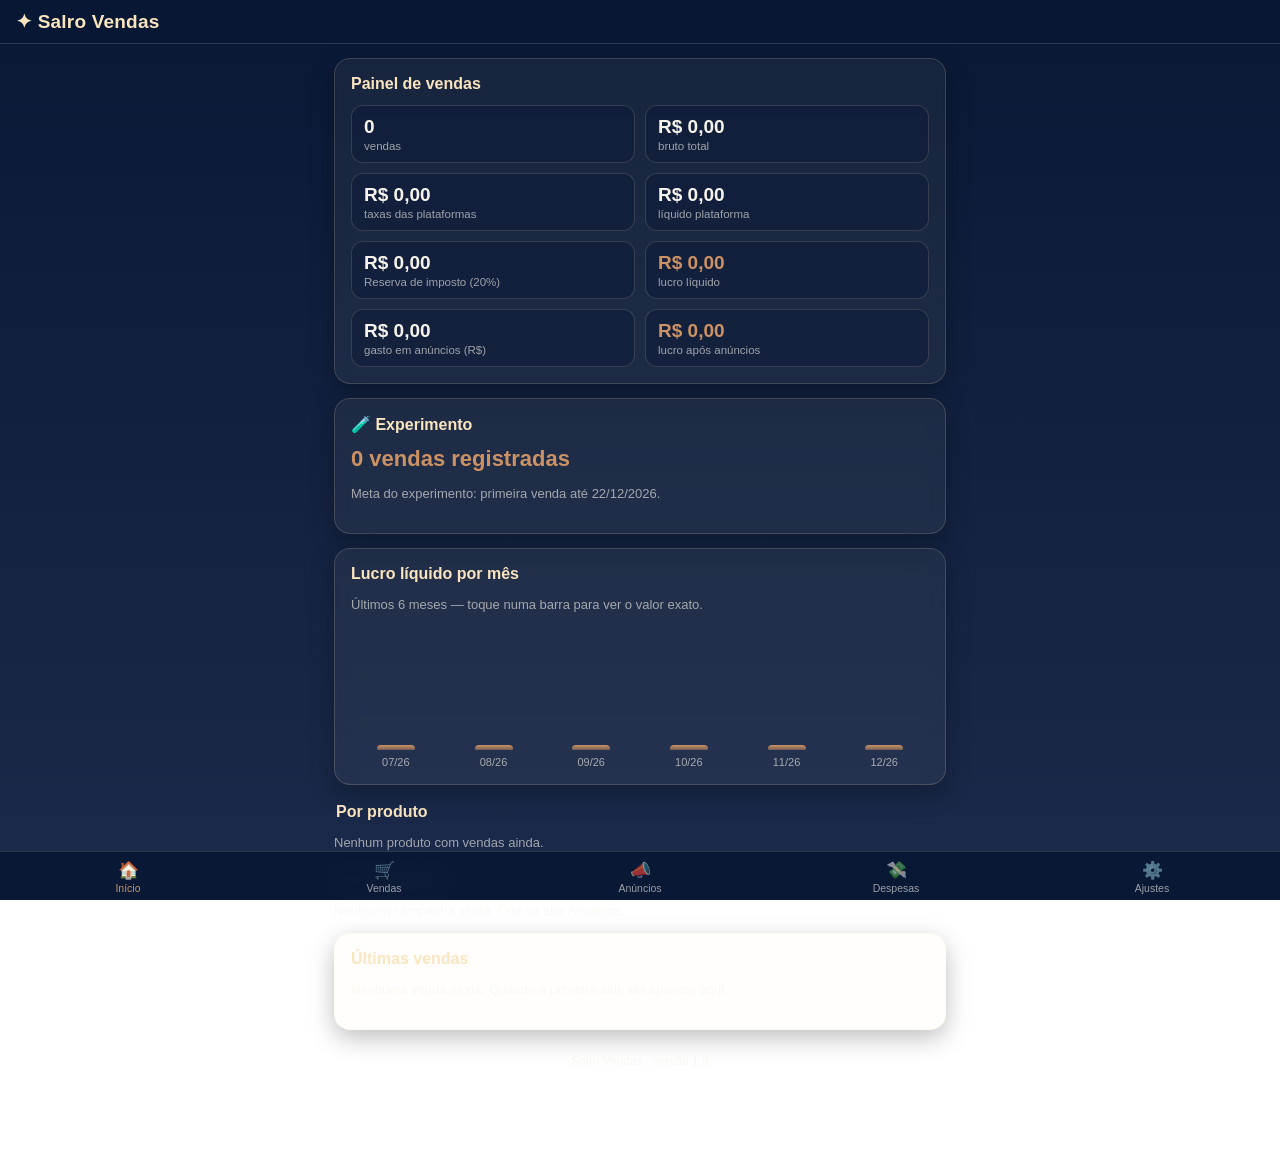
==== index.html @ 760a2b6c "Salro Vendas v1.0: vendas multicanal, importação CSV, campanhas e dashboard" ====
<!DOCTYPE html>
<html lang="pt-BR">
<head>
<meta charset="UTF-8">
<meta name="viewport" content="width=device-width, initial-scale=1, viewport-fit=cover">
<meta name="theme-color" content="#091835">
<title>Salro Vendas</title>
<link rel="manifest" href="manifest.webmanifest">
<link rel="icon" href="icon-192.png" type="image/png">
<link rel="apple-touch-icon" href="icon-180.png">
<link rel="stylesheet" href="styles.css">
</head>
<body>
<header class="topbar">
  <div class="brand">✦ Salro Vendas</div>
</header>

<main>
  <!-- INÍCIO / PAINEL -->
  <section id="view-home" class="view">
    <div class="card">
      <h2>Painel de vendas</h2>
      <div class="kpis">
        <div class="kpi"><div class="kpi-value" id="kpiVendasCount">0</div><div class="kpi-label">vendas</div></div>
        <div class="kpi"><div class="kpi-value" id="kpiVendasGross">R$ 0,00</div><div class="kpi-label">bruto total</div></div>
        <div class="kpi"><div class="kpi-value" id="kpiTaxas">R$ 0,00</div><div class="kpi-label">taxas das plataformas</div></div>
        <div class="kpi"><div class="kpi-value" id="kpiLiquido">R$ 0,00</div><div class="kpi-label">líquido plataforma</div></div>
        <div class="kpi"><div class="kpi-value" id="kpiReserva">R$ 0,00</div><div class="kpi-label" id="kpiReservaPct">Reserva de imposto</div></div>
        <div class="kpi"><div class="kpi-value accent" id="kpiLucro">R$ 0,00</div><div class="kpi-label">lucro líquido</div></div>
        <div class="kpi"><div class="kpi-value" id="kpiAds">R$ 0,00</div><div class="kpi-label">gasto em anúncios (R$)</div></div>
        <div class="kpi"><div class="kpi-value accent" id="kpiLucroApos">R$ 0,00</div><div class="kpi-label">lucro após anúncios</div></div>
      </div>
    </div>

    <div class="card experiment">
      <h2>🧪 Experimento</h2>
      <div class="exp-count" id="expCount">0 vendas registradas</div>
      <p class="muted">Meta do experimento: primeira venda até 22/12/2026.</p>
    </div>

    <div class="card">
      <h2>Lucro líquido por mês</h2>
      <p class="muted">Últimos 6 meses — toque numa barra para ver o valor exato.</p>
      <div id="monthBars" class="bars"></div>
    </div>

    <h2 class="sectitle">Por produto</h2>
    <div id="byProduct"></div>

    <h2 class="sectitle">Por campanha</h2>
    <div id="byCampaign"></div>

    <div class="card">
      <h2>Últimas vendas</h2>
      <div id="lastSales"></div>
    </div>
    <div class="app-version"></div>
  </section>

  <!-- VENDAS -->
  <section id="view-vendas" class="view hidden">
    <div class="card">
      <h2 id="vendaFormTitle">Registrar venda</h2>
      <p class="muted hidden" id="editNote">Editando uma venda — salve ou <button class="linkbtn" id="btnCancelEdit" type="button">cancele a edição</button>.</p>
      <div class="field">
        <label for="vDate">Data</label>
        <input id="vDate" type="date">
      </div>
      <div class="field">
        <label for="vProduct">Produto</label>
        <input id="vProduct" type="text">
      </div>
      <div class="grid2">
        <div class="field">
          <label for="vChannel">Canal</label>
          <select id="vChannel">
            <option value="kiwify">Kiwify</option>
            <option value="hotmart">Hotmart</option>
            <option value="eduzz">Eduzz</option>
          </select>
        </div>
        <div class="field">
          <label for="vGross">Valor bruto (R$)</label>
          <input id="vGross" type="number" inputmode="decimal" min="0" step="0.01">
        </div>
      </div>
      <div class="field">
        <label for="vCampaign">Campanha (opcional)</label>
        <select id="vCampaign"><option value="">Sem campanha</option></select>
      </div>
      <button id="btnAddVenda" class="primary big" type="button">Adicionar venda</button>
    </div>

    <div class="card">
      <h2>📥 Importar da plataforma</h2>
      <p class="muted">Exporte o relatório de vendas da plataforma (CSV) e importe aqui: o app reconhece as colunas, importa só as vendas aprovadas e já faz a conta completa. Importar de novo o mesmo relatório não duplica.</p>
      <div class="field">
        <label for="impChannel">Plataforma do relatório</label>
        <select id="impChannel">
          <option value="kiwify">Kiwify</option>
          <option value="hotmart">Hotmart</option>
          <option value="eduzz">Eduzz</option>
        </select>
      </div>
      <div class="field">
        <label for="impFile">Arquivo CSV do relatório</label>
        <input id="impFile" type="file" accept=".csv,text/csv">
      </div>
      <div class="field">
        <label for="impText">…ou cole o conteúdo do CSV</label>
        <textarea id="impText" rows="4" placeholder="Data;Produto;Valor;Status;Transação&#10;..."></textarea>
      </div>
      <button id="btnImportSales" class="primary big" type="button">Importar vendas</button>
      <p class="muted" id="impResult"></p>
    </div>

    <div class="card">
      <h2>Vendas</h2>
      <div id="salesList"></div>
    </div>
  </section>

  <!-- ANÚNCIOS -->
  <section id="view-anuncios" class="view hidden">
    <div class="card">
      <h2>Nova campanha</h2>
      <div class="field">
        <label for="aNome">Nome da campanha</label>
        <input id="aNome" type="text" placeholder="Ex.: Meta Ads — semana 3">
      </div>
      <div class="field">
        <label for="aProduto">Produto</label>
        <input id="aProduto" type="text">
      </div>
      <div class="grid2">
        <div class="field">
          <label for="aInicio">Início</label>
          <input id="aInicio" type="date">
        </div>
        <div class="field">
          <label for="aFim">Fim (opcional)</label>
          <input id="aFim" type="date">
        </div>
      </div>
      <div class="grid2">
        <div class="field">
          <label for="aMoeda">Moeda do gasto</label>
          <select id="aMoeda">
            <option value="BRL">R$ (real)</option>
            <option value="JPY">¥ (iene)</option>
            <option value="USD">US$ (dólar)</option>
          </select>
        </div>
        <div class="field">
          <label for="aGasto">Gasto</label>
          <input id="aGasto" type="number" inputmode="decimal" min="0" step="0.01">
        </div>
      </div>
      <div class="field">
        <label for="aRate">Taxa para R$ (opcional) — quanto 1 unidade da moeda vale em R$</label>
        <input id="aRate" type="number" inputmode="decimal" min="0" step="0.0001" placeholder="Ex.: 0,038 para ¥">
      </div>
      <button id="btnAddCampanha" class="primary big" type="button">Adicionar campanha</button>
    </div>

    <div class="card">
      <h2>Campanhas</h2>
      <p class="muted" id="unattributedLine">Vendas sem atribuição: 0</p>
      <div id="campaignList"></div>
    </div>
  </section>

  <!-- DESPESAS -->
  <section id="view-despesas" class="view hidden">
    <div class="card">
      <h2>Registrar despesa</h2>
      <div class="field">
        <label for="dDate">Data</label>
        <input id="dDate" type="date">
      </div>
      <div class="field">
        <label for="dDesc">Descrição</label>
        <input id="dDesc" type="text" placeholder="Ex.: anúncio, ferramenta, contador…">
      </div>
      <div class="grid2">
        <div class="field">
          <label for="dCurrency">Moeda</label>
          <select id="dCurrency">
            <option value="BRL">R$ (real)</option>
            <option value="JPY">¥ (iene)</option>
            <option value="USD">US$ (dólar)</option>
          </select>
        </div>
        <div class="field">
          <label for="dAmount">Valor</label>
          <input id="dAmount" type="number" inputmode="decimal" step="0.01">
        </div>
      </div>
      <button id="btnAddDespesa" class="primary big" type="button">Adicionar despesa</button>
    </div>

    <div class="card">
      <h2>Despesas</h2>
      <div id="expTotals" class="grid3"></div>
      <div id="expList"></div>
    </div>

    <div class="card">
      <h2>Saques</h2>
      <div class="field">
        <label for="sDate">Data</label>
        <input id="sDate" type="date">
      </div>
      <div class="grid2">
        <div class="field">
          <label for="sAmount">Valor sacado (R$)</label>
          <input id="sAmount" type="number" inputmode="decimal" min="0" step="0.01">
        </div>
        <div class="field">
          <label for="sFee">Taxa do saque (R$)</label>
          <input id="sFee" type="number" inputmode="decimal" min="0" step="0.01">
        </div>
      </div>
      <button id="btnAddSaque" class="primary big" type="button">Registrar saque</button>
      <div id="saqueTotals" class="grid3 mt"></div>
      <div id="saqueList"></div>
    </div>
  </section>

  <!-- AJUSTES -->
  <section id="view-ajustes" class="view hidden">
    <div class="card">
      <h2>Imposto e taxas</h2>
      <div class="field">
        <label for="cTaxPct">Reserva de imposto (% do líquido da plataforma)</label>
        <input id="cTaxPct" type="number" inputmode="decimal" min="0" max="100" step="0.5">
      </div>
      <div class="grid2">
        <div class="field">
          <label for="cKiwifyPct">Kiwify — taxa (%)</label>
          <input id="cKiwifyPct" type="number" inputmode="decimal" min="0" step="0.01">
        </div>
        <div class="field">
          <label for="cKiwifyFixed">Kiwify — fixo (R$)</label>
          <input id="cKiwifyFixed" type="number" inputmode="decimal" min="0" step="0.01">
        </div>
      </div>
      <div class="grid2">
        <div class="field">
          <label for="cHotmartPct">Hotmart — taxa (%)</label>
          <input id="cHotmartPct" type="number" inputmode="decimal" min="0" step="0.01">
        </div>
        <div class="field">
          <label for="cHotmartFixed">Hotmart — fixo (R$)</label>
          <input id="cHotmartFixed" type="number" inputmode="decimal" min="0" step="0.01">
        </div>
      </div>
      <div class="grid2">
        <div class="field">
          <label for="cEduzzPct">Eduzz — taxa (%)</label>
          <input id="cEduzzPct" type="number" inputmode="decimal" min="0" step="0.01">
        </div>
        <div class="field">
          <label for="cEduzzFixed">Eduzz — fixo (R$)</label>
          <input id="cEduzzFixed" type="number" inputmode="decimal" min="0" step="0.01">
        </div>
      </div>
      <div class="field">
        <label for="cSaqueFee">Taxa de saque padrão (R$)</label>
        <input id="cSaqueFee" type="number" inputmode="decimal" min="0" step="0.01">
      </div>
      <button id="btnSaveConfig" class="primary big" type="button">Salvar ajustes</button>
    </div>

    <div class="card">
      <h2>Backup</h2>
      <p class="muted">Exporte o backup em JSON e guarde. Para restaurar ou juntar outro aparelho, cole o JSON (ou escolha o arquivo) e toque em Importar — a importação junta por id e nunca apaga o que já existe.</p>
      <div class="row gap">
        <button id="btnExport" class="big grow" type="button">Exportar backup</button>
        <button id="btnImport" class="big grow" type="button">Importar / juntar</button>
      </div>
      <div class="field mt">
        <label for="backupFile">Arquivo de backup</label>
        <input id="backupFile" type="file" accept=".json,application/json">
      </div>
      <div class="field">
        <label for="backupText">JSON do backup</label>
        <textarea id="backupText" rows="6" placeholder="O backup exportado aparece aqui; ou cole um backup para importar."></textarea>
      </div>
    </div>
    <div class="app-version"></div>
  </section>
</main>

<nav class="tabbar">
  <button id="tab-home" class="on" type="button">🏠<span>Início</span></button>
  <button id="tab-vendas" type="button">🛒<span>Vendas</span></button>
  <button id="tab-anuncios" type="button">📣<span>Anúncios</span></button>
  <button id="tab-despesas" type="button">💸<span>Despesas</span></button>
  <button id="tab-ajustes" type="button">⚙️<span>Ajustes</span></button>
</nav>

<script src="app.js"></script>
</body>
</html>
---- styles.css ----
/* Salro Vendas — tema escuro premium Salro (único, como a Central):
   Marinho #091835 · Creme #FBE5BF · Tan/Cobre #CD9264 ·
   Papel #F7F3EA · Tela #1B2A4A. */
:root {
  --navy: #091835;
  --screen: #1B2A4A;
  --cream: #FBE5BF;
  --paper: #F7F3EA;
  --copper: #CD9264;
  --muted: rgba(247, 243, 234, 0.62);
  --line: rgba(251, 229, 191, 0.16);
  --glass: rgba(251, 229, 191, 0.055);
}
* { box-sizing: border-box; }
html { -webkit-text-size-adjust: 100%; }
body {
  margin: 0;
  font-family: -apple-system, BlinkMacSystemFont, "Segoe UI", Roboto, sans-serif;
  background: linear-gradient(180deg, var(--navy) 0%, var(--screen) 100%);
  background-attachment: fixed;
  color: var(--paper);
  min-height: 100vh;
}
.topbar {
  position: sticky; top: 0; z-index: 5;
  padding: calc(10px + env(safe-area-inset-top)) 16px 10px;
  background: rgba(9, 24, 53, 0.88);
  backdrop-filter: blur(10px);
  border-bottom: 1px solid var(--line);
}
.brand { font-size: 19px; font-weight: 700; color: var(--cream); letter-spacing: 0.2px; }
main { padding: 14px 14px 96px; max-width: 640px; margin: 0 auto; }
.hidden { display: none !important; }

.card {
  background: var(--glass);
  border: 1px solid var(--line);
  border-radius: 16px;
  padding: 16px;
  margin-bottom: 14px;
  backdrop-filter: blur(8px);
  box-shadow: 0 8px 24px rgba(0, 0, 0, 0.25);
}
.card.subcard { margin: 10px 0; }
.card h2 { margin: 0 0 12px; font-size: 16px; color: var(--cream); }
.cardtitle { font-size: 15px; font-weight: 700; color: var(--cream); margin-bottom: 4px; }
.sectitle { font-size: 16px; color: var(--cream); margin: 18px 2px 4px; }
.muted { color: var(--muted); font-size: 13px; line-height: 1.45; }
.mt { margin-top: 12px; }
.highlight { margin-top: 10px; font-size: 14px; color: var(--cream); }
.highlight strong { color: var(--copper); }

.kpis { display: grid; grid-template-columns: 1fr 1fr; gap: 10px; }
.kpi {
  background: rgba(9, 24, 53, 0.45);
  border: 1px solid var(--line);
  border-radius: 12px; padding: 10px 12px;
}
.kpi-value { font-size: 19px; font-weight: 700; color: var(--paper); }
.kpi-value.accent { color: var(--copper); }
.kpi-label { font-size: 11.5px; color: var(--muted); margin-top: 2px; }
.grid2 { display: grid; grid-template-columns: 1fr 1fr; gap: 10px; }
.grid3 { display: grid; grid-template-columns: 1fr 1fr 1fr; gap: 10px; margin-bottom: 10px; }
.minikpi {
  background: rgba(9, 24, 53, 0.45);
  border: 1px solid var(--line);
  border-radius: 10px; padding: 8px 10px;
}
.minikpi-value { font-size: 15px; font-weight: 700; }
.minikpi-label { font-size: 11px; color: var(--muted); margin-top: 1px; }

.experiment .exp-count { font-size: 22px; font-weight: 700; color: var(--copper); }

/* Barras mensais do painel */
.bars { display: flex; align-items: flex-end; gap: 8px; height: 140px; padding-top: 22px; }
.barcol {
  flex: 1; display: flex; flex-direction: column; align-items: center;
  justify-content: flex-end; height: 100%; cursor: pointer; position: relative;
}
.barvalue {
  position: absolute; top: -2px; font-size: 11px; font-weight: 700;
  color: var(--copper); white-space: nowrap; min-height: 14px;
}
.bar {
  width: 70%; max-width: 38px; border-radius: 6px 6px 2px 2px;
  background: linear-gradient(180deg, var(--copper), rgba(205, 146, 100, 0.45));
  min-height: 4px;
}
.bar.neg { background: linear-gradient(180deg, #b0524a, rgba(176, 82, 74, 0.45)); }
.barcol.on .bar { outline: 2px solid var(--cream); }
.barlabel { font-size: 11px; color: var(--muted); margin-top: 6px; }

.field { margin-bottom: 12px; }
.field label { display: block; font-size: 13px; color: var(--muted); margin-bottom: 5px; }
input, select, textarea {
  width: 100%; padding: 11px 12px; font-size: 16px;
  color: var(--paper); background: rgba(9, 24, 53, 0.55);
  border: 1px solid var(--line); border-radius: 10px;
  font-family: inherit;
}
input[type="file"] { font-size: 13px; padding: 9px; }
textarea { resize: vertical; }
button {
  font-family: inherit; cursor: pointer;
  border: 1px solid var(--line); border-radius: 10px;
  background: rgba(251, 229, 191, 0.08); color: var(--paper);
  padding: 10px 14px; font-size: 15px;
}
button.primary {
  background: var(--copper); border-color: var(--copper);
  color: var(--navy); font-weight: 700;
}
button.big { width: 100%; padding: 13px; }
button.grow { flex: 1; }
.row { display: flex; }
.row.gap { gap: 10px; }
.linkbtn {
  border: none; background: none; padding: 0; font-size: 13px;
  color: var(--copper); text-decoration: underline;
}

.rowitem {
  display: flex; justify-content: space-between; gap: 10px;
  padding: 11px 2px; border-bottom: 1px solid var(--line);
}
.rowitem:last-child { border-bottom: none; }
.rowtitle { font-weight: 600; font-size: 14.5px; }
.rowsub { font-size: 12.5px; color: var(--muted); margin-top: 1px; }
.rowmath { font-size: 12.5px; color: var(--cream); margin-top: 3px; }
.rowside { text-align: right; flex-shrink: 0; }
.rowvalue { font-weight: 700; font-size: 15px; color: var(--copper); }
.rowactions { text-align: right; margin: -4px 0 8px; }
button.del {
  border: none; background: none; color: var(--muted);
  font-size: 12px; padding: 4px 2px; text-decoration: underline;
}

.app-version {
  text-align: center; color: var(--muted);
  font-size: 12px; padding: 10px 0 2px;
}

.tabbar {
  position: fixed; left: 0; right: 0; bottom: 0; z-index: 10;
  display: flex;
  background: rgba(9, 24, 53, 0.94);
  backdrop-filter: blur(12px);
  border-top: 1px solid var(--line);
  padding-bottom: env(safe-area-inset-bottom);
}
.tabbar button {
  flex: 1; border: none; background: none; border-radius: 0;
  color: var(--muted); font-size: 17px; padding: 8px 0 6px;
  display: flex; flex-direction: column; align-items: center; gap: 1px;
}
.tabbar button span { font-size: 10.5px; }
.tabbar button.on { color: var(--copper); }
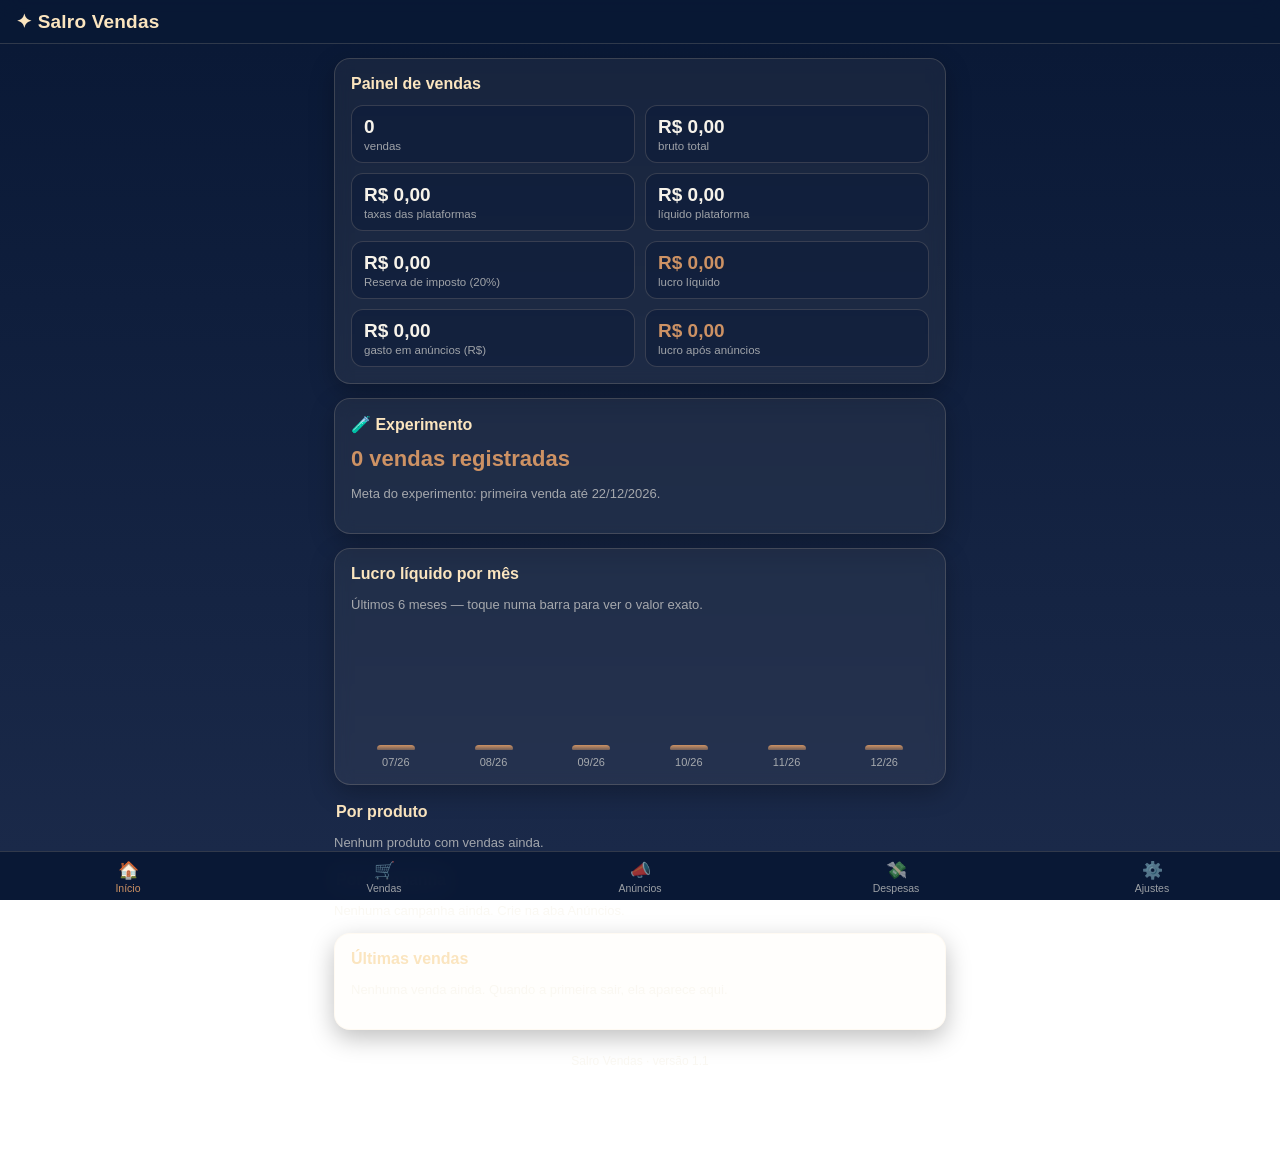
==== commit e4bf33d4: "v1.1: backup na nuvem (☁️ Nuvem) com trava de segurança + resumo pra Central" ====
--- a/index.html
+++ b/index.html
@@ -6,8 +6,8 @@
 <meta name="theme-color" content="#091835">
 <title>Salro Vendas</title>
 <link rel="manifest" href="manifest.webmanifest">
-<link rel="icon" href="icon-192.png" type="image/png">
-<link rel="apple-touch-icon" href="icon-180.png">
+<link rel="icon" href="IMG_6787.png" type="image/png">
+<link rel="apple-touch-icon" href="IMG_6788.png">
 <link rel="stylesheet" href="styles.css">
 </head>
 <body>
@@ -273,6 +273,25 @@
     </div>
 
     <div class="card">
+      <h2>☁️ Nuvem (Google Drive)</h2>
+      <p class="muted">Backup na sua conta Google, pela mesma ponte dos outros apps Salro: um script guarda o backup no Drive e a Salro Central lê dele. O link e a chave ficam salvos só neste aparelho — nunca entram no backup. Enviar tem trava de segurança: se a nuvem tiver mais vendas que este aparelho, o app pede confirmação antes de sobrescrever.</p>
+      <div class="field">
+        <label for="driveUrl">Link do script</label>
+        <input id="driveUrl" type="url" placeholder="Cole o link do script (termina em /exec)">
+      </div>
+      <div class="field">
+        <label for="driveKey">Chave secreta</label>
+        <input id="driveKey" type="text" placeholder="A mesma chave colocada no script">
+      </div>
+      <button id="driveSave" class="big" type="button">Salvar link e chave</button>
+      <button id="driveUp" class="primary big mt" type="button">⬆️ Enviar para a nuvem</button>
+      <button id="driveUpForce" class="big mt hidden" type="button">⚠️ Enviar mesmo assim</button>
+      <button id="driveDown" class="big mt" type="button">⬇️ Baixar da nuvem e juntar</button>
+      <p class="muted mt" id="driveSync"></p>
+      <p class="muted" id="driveStatus"></p>
+    </div>
+
+    <div class="card">
       <h2>Backup</h2>
       <p class="muted">Exporte o backup em JSON e guarde. Para restaurar ou juntar outro aparelho, cole o JSON (ou escolha o arquivo) e toque em Importar — a importação junta por id e nunca apaga o que já existe.</p>
       <div class="row gap">
